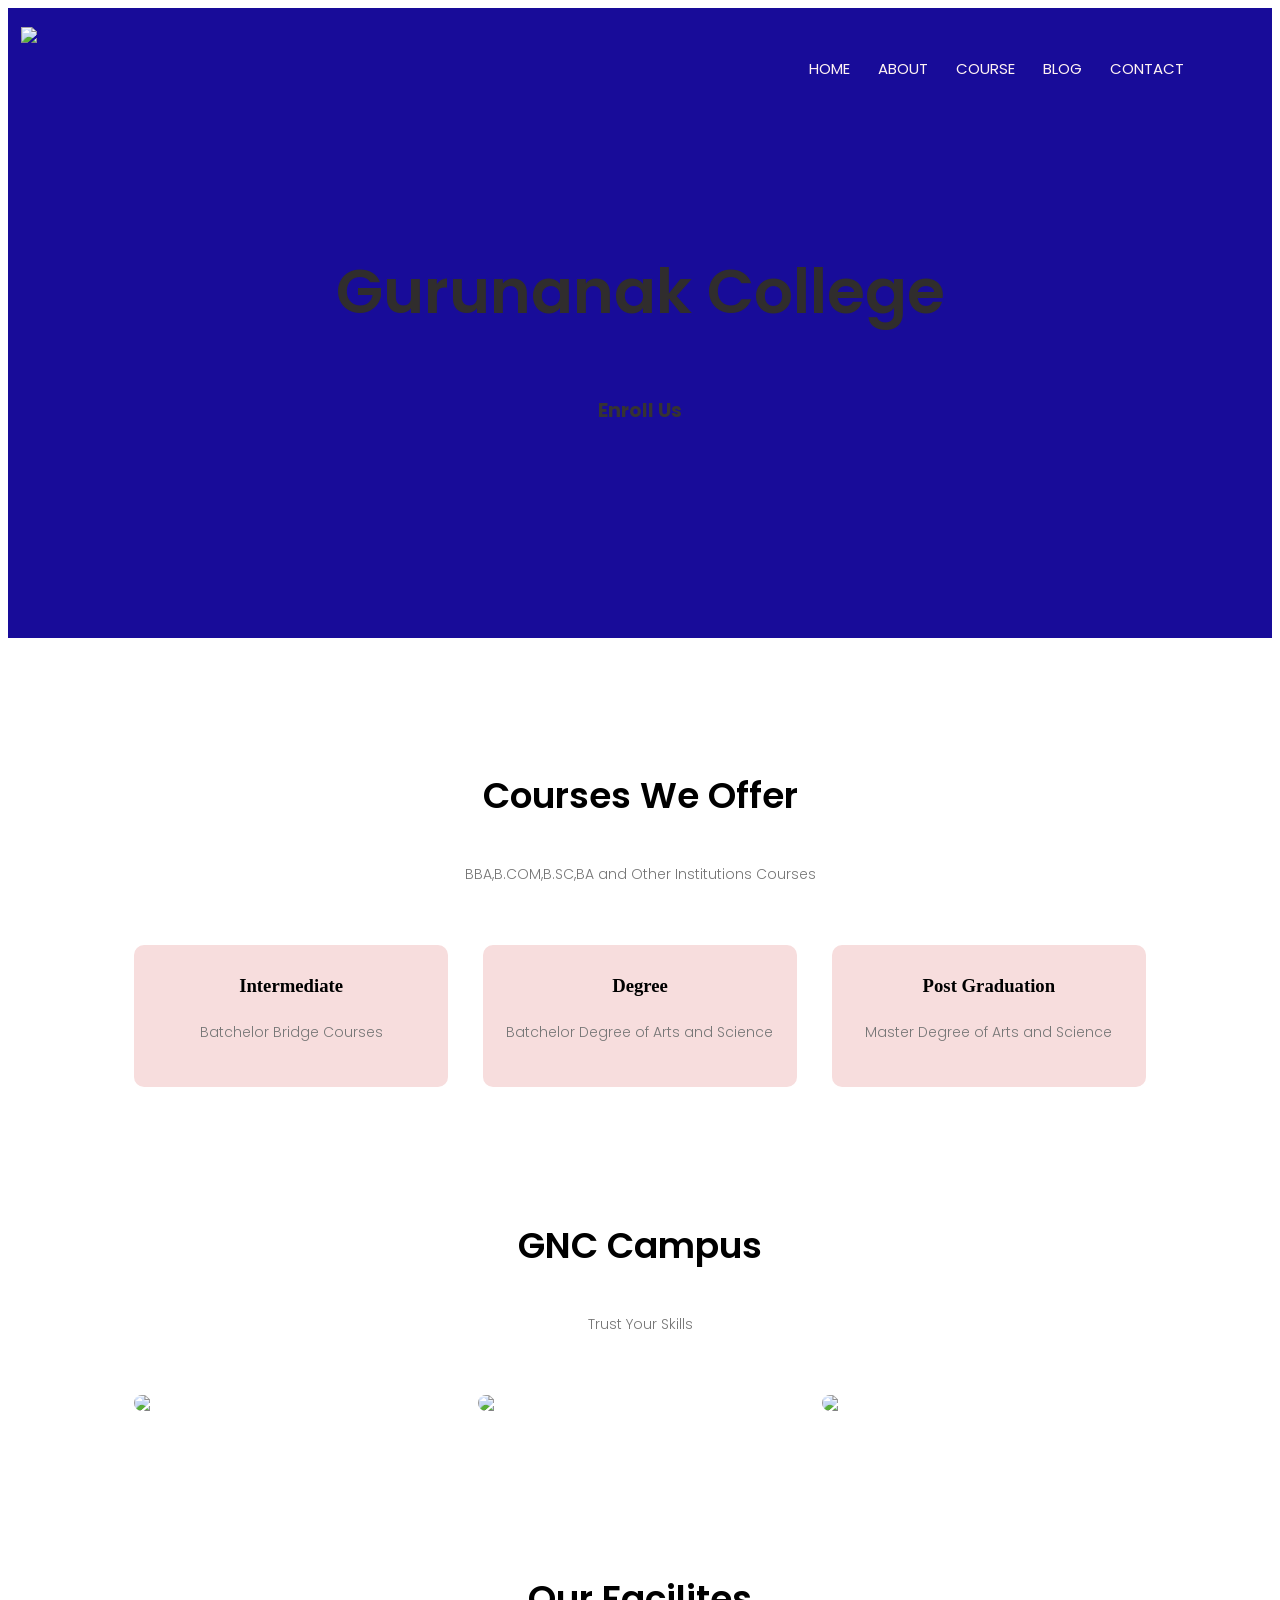
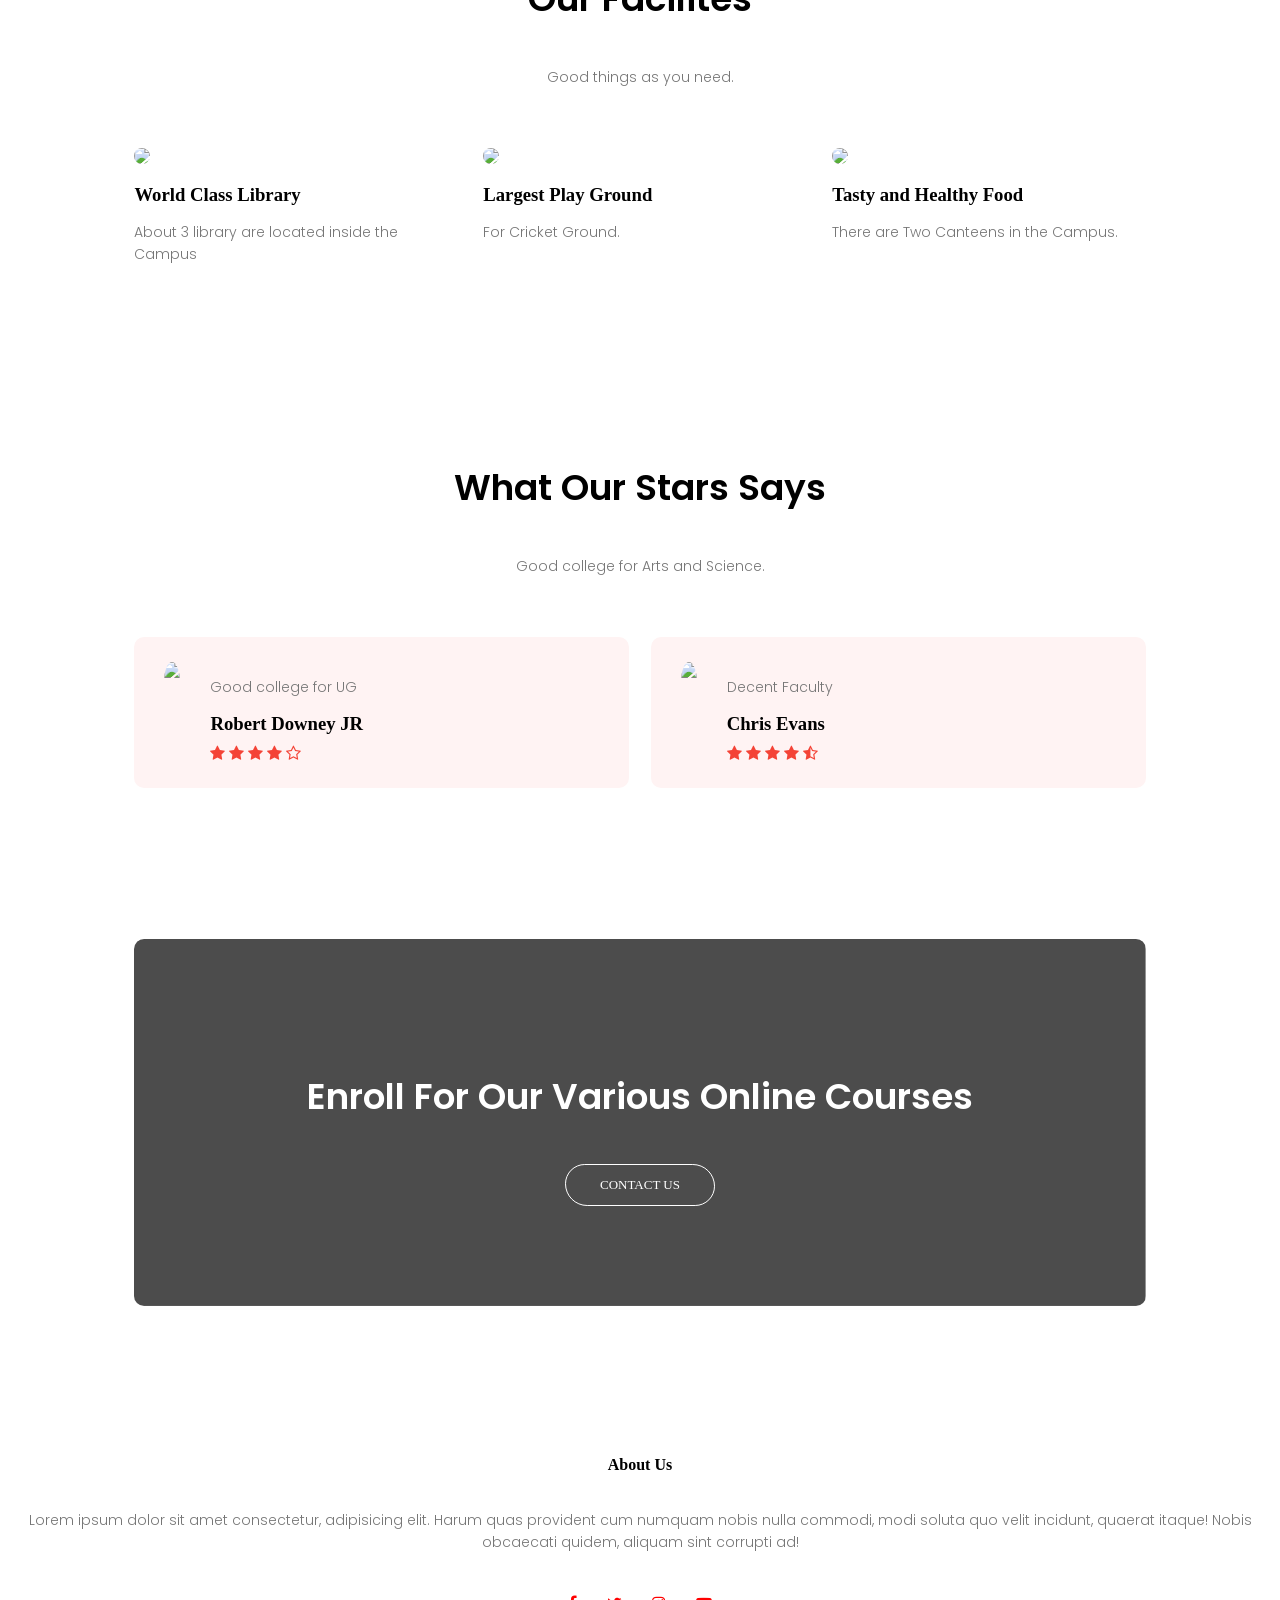
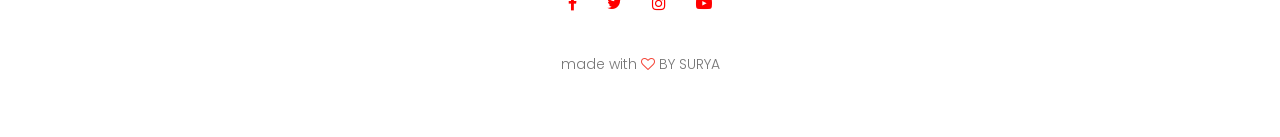
==== index.html @ d2dcc5c5 "Add files via upload" ====
<!DOCTYPE html>
<html>
<head>
    <meta name="viewport" content="with=device-width, initial-scale=1.0">
    <title>Multi Page responsive site sample</title>
    <link rel="stylesheet" href="style.css">
    <link rel="preconnect" href="https://fonts.googleapis.com">
<link rel="preconnect" href="https://fonts.gstatic.com" crossorigin>
<link href="https://fonts.googleapis.com/css2?family=Poppins:wght@200;300;400;600;700&display=swap" rel="stylesheet">
<link rel="stylesheet" href="https://stackpath.bootstrapcdn.com/font-awesome/4.7.0/css/font-awesome.min.css">
    </head>
    <body>
     <section class="header">
         <nav>
             <a href="index.html"><img src="/img/gnc1.png"></a>
             <div class="nav-links" id="navLinks">
                 <i class="fa fa-times" onclick="hideMenu()"></i>  
                <ul>
                    <li><a href="index.html">HOME</a></li>
                    <li><a href="about.html">ABOUT</a></li>
                    <li><a href="course.html">COURSE</a></li>
                    <li><a href="blog.html">BLOG</a></li>
                    <li><a href="contact.html">CONTACT</a></li>
                 </ul>
             </div>
             <i class="fa fa-bars" onclick="showMenu()"></i>
         </nav>
         <div class="text-box">
            
            <h1>Gurunanak College</h1>
             <p>Enroll Us</p>
         </div>
     </section>  

<!---Course--->
    <section class="course">
        <h1>Courses We Offer</h1>
        <p>BBA,B.COM,B.SC,BA and Other Institutions Courses</p>

        <div class="row">
            <div class="course-col">
                <h3>Intermediate</h3>
                <p>Batchelor Bridge Courses</p>
            </div>
            <div class="course-col">
                <h3>Degree</h3>
                <p>Batchelor Degree of Arts and Science</p>
            </div>
            <div class="course-col">
                <h3>Post Graduation</h3>
                <p>Master Degree of Arts and Science</p>
            </div>
        </div>
    </section>
<!---- campus ---->
<section class="campus">
    <h1>GNC Campus</h1>
    <p>Trust Your Skills</p>

    <div class="row">
        <div class="campus-col">
            <img src="/img/ch2.jpg">
            <div class="layer">
                <h3>CHENNAI</h3>
            </div>
        </div>
        <div class="campus-col">
            <img src="/img/nyc.webp">
            <div class="layer">
                <h3>NEW YORK</h3>
            </div>
        </div>
        <div class="campus-col">
            <img src="/img/dc3.jpg">
            <div class="layer">
                <h3>WASHIGNTON D.C</h3>
            </div>
        </div>
    </div>

</section>

 <!---- Facilities ---->

<section class="facilities">
    <h1>Our Facilites</h1>
    <p>Good things as you need.</p>

    <div class="row">
        <div class="facilities-col">
            <img src="/img/lib.jpg">
            <h3>World Class Library</h3>
            <p>About 3 library are located inside the Campus</p>
        </div>
        <div class="facilities-col">
            <img src="/img/ground.jpg">
            <h3>Largest Play Ground</h3>
            <p>For Cricket Ground.</p>
        </div>
        <div class="facilities-col">
            <img src="/img/food.jpg">
            <h3>Tasty and Healthy Food</h3>
            <p>There are Two Canteens in the Campus.</p>
        </div>
    </div>

</section>

   <!---- testimonials ----->

<section class="testimonials">
    <h1>What Our Stars Says</h1>
    <p>Good college for Arts and Science.</p>

    <div class="row">
        <div class="testimonial-col">
            <img src="/img/Stark.png">
            <div>
                <p>Good college for UG</p>
                <h3>Robert Downey JR</h3>
                <i class="fa fa-star" ></i>
                <i class="fa fa-star" ></i>
                <i class="fa fa-star" ></i>
                <i class="fa fa-star" ></i>
                <i class="fa fa-star-o" ></i>
            </div>
        </div>
        <div class="testimonial-col">
            <img src="/img/Chris.png">
            <div>
                <p>Decent Faculty</p>
                <h3>Chris Evans</h3>
                <i class="fa fa-star" ></i>
                <i class="fa fa-star" ></i>
                <i class="fa fa-star" ></i>
                <i class="fa fa-star" ></i>
                <i class="fa fa-star-half-o" ></i>
            </div>
        </div>
    </div>

</section>

<!---- Call To Action ---->

<section class="cta">
    <h1>Enroll For Our Various Online Courses</h1>
    <a href="contact.html" class="hero-btn">CONTACT US</a>

</section>

<!---- Footer ---->       
<section class="footer">
    <h4>About Us</h4>
    <p>Lorem ipsum dolor sit amet consectetur, adipisicing elit. Harum quas provident cum numquam nobis nulla commodi, modi soluta quo velit incidunt, quaerat itaque! Nobis obcaecati quidem, aliquam sint corrupti ad!</p>
    <div class="icons">
        <i class="fa fa-facebook" ></i>
        <i class="fa fa-twitter" ></i>
        <i class="fa fa-instagram" ></i>
        <i class="fa fa-youtube-play"></i>
    </div>
    <p>made with <i class="fa fa-heart-o" ></i> BY SURYA</p>
</section>    




<!----Java Script for toggle menu 3 dashed lines on top right corner---->
<script>
     var navLinks = document.getElementById("navLinks");
    function showMenu(){
        navLinks.style.right="0";
    }
    function hideMenu(){
        navLinks.style.right="-200px";
    }
    </script>  

</body>
</html>
---- style.css ----
p{

    margin-left: 0;

    padding: 0;

    font-family: 'poppins', sans-serif;

}

.header{

    min-height: 70vh;

    width: 100%;

    background-image: url(/img/gif.gif);

    background-color: rgb(24, 12, 153);

    background-position: center;

    background-size: cover;

    position: relative;

    

}


nav{

    display: flex;

    padding: 2% 6%;

    justify-content: space-between;

    align-items: center;

}

nav img{
    width: 100px;

    position: absolute;

    top: 3%;

    left: 1%;

}

.nav-links{

    flex: 1;

    text-align: right;

}

.nav-links ul li{

    list-style: none;

    display: inline-block;

    padding: 8px 12px;

    position: relative;

}

.nav-links ul li a{

    color: #fff3f3;

    text-decoration: none;

    font-size: 15px;

    font-family: poppins;

}

.nav-links ul li::after{

    content: '';

    width: 0%;

    height: 2px;

    background: cyan;

    display: block;

    margin: auto;

    transition: 0.5s;

}

.nav-links ul li:hover::after{

    width: 100%;

}





.text-box{

    width: 90%;

    color: #302d2d;

    position: absolute;

    top: 50%;

    left: 50%;

    transform: translate(-50%,-50%);

    text-align: center;


}

.text-box h1{

    font-size: 62px;

}

.text-box p{

    

    font-size: 14px;

    color: rgb(54, 51, 51);

    font-size: 120%;

    font-weight: bold;

}



.hero-btn{

    display: inline-block;

    text-decoration: none;

    color: #fff;

    border: 1px solid #fff;

    padding: 12px 34px;

    font-size: 13px;

    background: transparent;

    position: relative;

    cursor: pointer;

    border-radius: 25px 28px 25px 28px;

}

.hero-btn:hover{

    border: 1px solid lightblue;

    background: lightseagreen;

    transition: 1s;

}



nav .fa{

    display: none;

}



@media(max-width: 700px){

    .text-box h1{

        font-size: 20px;

    }

    .nav-links ul li{

        display: block;

    }

    .nav-links{

        position: fixed;

        background: #f44336;

        height: 100vh;

        width: 200px;

        top: 0;

        right: -200px;

        text-align: left;

        z-index: 2;

        transition: 1s;



    }

    nav .fa{

        display: block;

        color: #fff;

        margin: 10px;

        font-size: 22px;

        cursor: pointer;

    }

    .nav-links ul{

        padding: 30px;

    }

}

/*----Course----*/



.course{

    width: 80%;

    margin: auto;

    text-align: center;

    padding-top: 100px;

    box-shadow: #222;

}

h1{

    font-size: 36px;

    font-weight: 600;

    font-family: poppins;

}

p{

    color: #777;

    font-size: 14px;

    font-weight: 300;

    line-height: 22px;

    padding: 10px;



}



.row{

    margin-top: 5%;

    display: flex;

    justify-content: space-between;

}

.course-col{

    flex-basis: 31%;

    background: #f7dddd;

    border-radius: 10px;

    margin-bottom: 5%;

    padding: 20px 12px;

    box-sizing: border-box;

    transition: 0.5s;

}

h3{

    text-align: center;

    font-weight: 600;

    margin: 10px 0;

}

.course-col:hover{

    box-shadow: 0 0 20px 0px rgba(0,0,0,0.2);

}

@media(max-width: 700px){

    .row{

        flex-direction: column;

    }

}



/*----Campus----*/



.campus{

    width: 80%;

    margin: auto;

    text-align: center;

    padding-top: 50px;

}

.campus-col{

    flex-basis: 32%;

    border-radius: 10px;

    margin-bottom: 30px;

    position: relative;

    overflow: hidden;

}

.campus-col img{

    width: 100%;

    display: block;

}

.layer{

    background: transparent;

    height: 100%;

    width: 100%;

    position: absolute;

    top: 0;

    left: 0;

    transition: 0.5s;

}

.layer:hover{

    background: rgba(18, 1, 1, 0.2);

}

.layer h3{

    width: 100%;

    font-weight: 500;

    color: #fff;

    font-size: 25px;

    bottom: 0;

    left: 50%;

    transform: translateX(-50%);

    position: absolute;

    opacity: 0;

    transition: 0.5s;

}

.layer:hover h3{

    bottom: 49%;

    opacity: 2;

}



/*----- facilities -----*/



.facilities{

    width: 80%;

    margin: auto;

    text-align: center;

    padding-top: 100px;

}

.facilities-col{

    flex-basis: 31%;

    border-radius: 10px;

    margin-bottom: 5%;

    text-align: left;

}

.facilities-col img{

    width: 100%;

    border-radius: 10px;

}

.facilities-col p{

    padding: 0;

}

.facilities-col h3{

    margin-top: 16px;

    margin-bottom: 15px;

    text-align: left;

}



/*---- testimonials ----*/



.testimonials{

    width: 80%;

    margin: auto;

    padding-top: 100px;

    text-align: center;

}

.testimonial-col{

    flex-basis: 44%;

    border-radius: 10px;

    margin-bottom: 5%;

    text-align: left;

    background: #fff3f3;

    padding: 25px;

    cursor: pointer;

    display: flex;

}

.testimonial-col img{

    height: 40px;

    margin-left: 5px;

    margin-right: 30px;

    border-radius: 50%;

}

.testimonial-col p{

    padding: 0;

}

.testimonial-col h3{

    margin-top: 15px;

    text-align: left;

}

.testimonial-col .fa{

    color: #f44336;

}

@media(max-width: 700px){

    .testimonial-col img{

        margin-left: 0px;

        margin-right: 15px;

    }

}



/*---- Call To Action ----*/



.cta{

    margin: 100px auto;;

    width: 80%;

    background-image: linear-gradient(rgba(0,0,0,0.7),rgba(0,0,0,0.7)),url(/img/contact.jpg);

    background-position: center;

    background-size: cover;

    border-radius: 10px;

    text-align: center;

    padding: 100px 0;

}

.cta h1{

    color: #fff;

    margin-bottom: 40px;

    padding: 0;

    font-family: poppins;

}

@media(max-width: 700px){

    .cta h1{

        font-size: 24px;

    }

}

/*---- Footer ----*/

.footer{

    width: 100%;

    text-align: center;

    padding: 30px 0;

}

.footer h4{

    margin-bottom: 25px;

    margin-top: 20px;

    font-weight: 600;

}

.icons .fa{

    color: red;

    margin: 0 13px;

    cursor: pointer;

    padding: 18px 0;

}

.fa-heart-o{

    color: #f44336;

}



/*---- About Us ----*/



.sub-header{

    height: 62vh;

    width: 100%;

    background-image:url(/img/gnc3.jpg);

    background-position: center;

    background-size: cover;

    text-align: center;

    color: #fff;

}

.sub-header h1{

    margin-top: 70px;
    
    text-align: center;

    font-family: poppins;

}

   
.about-us{

    width: 80%;

    margin: auto;

    padding-top: 80px;

    padding-bottom: 50px;

}

.about-col{

    flex-basis: 48%;

    padding: 30px 2px;

}

.about-col img{

    width: 100%;

}

.about-us h1{

    padding-top: 0;

    font-family: poppins;

}

.about-us p{

    padding: 15px 0 25px;

}

.red-btn{

    border: 1px solid #140201;

    background: transparent;

    color: #f44336;

}

.red-btn:hover{

    color: #fff;

}





/*---- blog-content ----*/

.blog-content{

    width: 80%;

    margin: auto;

    padding: 60px 0;

}

.blog-left{

    flex-basis: 65%;

}

.blog-left img{

    width: 100%;

}

.blog-left h2{

    color: #222;

    font-weight: 600;

    margin: 30px 0;

    font-family: poppins;

}

.blog-left p{

    color: #999;

    padding: 0;

}



.blog-right{

    flex-basis: 32%;

}

.blog-right h3{

    background: #f44336;

    color: #fff;

    padding: 7px 0;

    font-size: 16px;

    margin-bottom: 20px;

}

.blog-right div{

    display: flex;

    align-items: center;

    justify-content: space-between;

    color: #555;

    padding: 8px;

    box-sizing: border-box;

}

.comment-box{

    border: 1px solid #ccc;

    margin: 50px 0;

    padding: 10px 20px;

}

.comment-box h3{

    text-align: left;

}

.comment-form input, .comment-form textarea{

    width: 100%;

    padding: 10px;

    margin: 15px 0;

    box-sizing: border-box;

    border: none;

    outline: none;

    background: #f0f0f0;

}

.comment-form button{

    margin: 10px 0;

}



@media(max-width:700px){

    .sub-header h1{

        font-size: 24px;

    }

}



/*---- contact us page ----*/

.location{

    width: 80%;

    margin: auto;

    padding: 80px 0;

}

.location iframe{

    width: 100%;

}

.contact-us{

    width: 80%;

    margin: auto;

}

.contact-col{

    flex-basis: 48%;

    margin-bottom: 30px;

}

.contact-col div{

    display: flex;

    align-items: center;

    margin-bottom: 40px;

}

.contact-col div .fa{

    font-size: 28px;

    color: #f44336;

    margin: 10px;

    margin-right: 30px;

}

.contact-col div p{

    padding: 0;

}

.contact-col div h5{

    font-size: 20px;

    margin-bottom: 5px;

    color: #555;

    font-weight: 400;

}

.contact-col input, .contact-col textarea{

    width: 100%;

    padding: 15px;

    margin-bottom: 17px;

    outline: none;

    border: 1px solid #ccc;

    box-sizing: border-box;

}
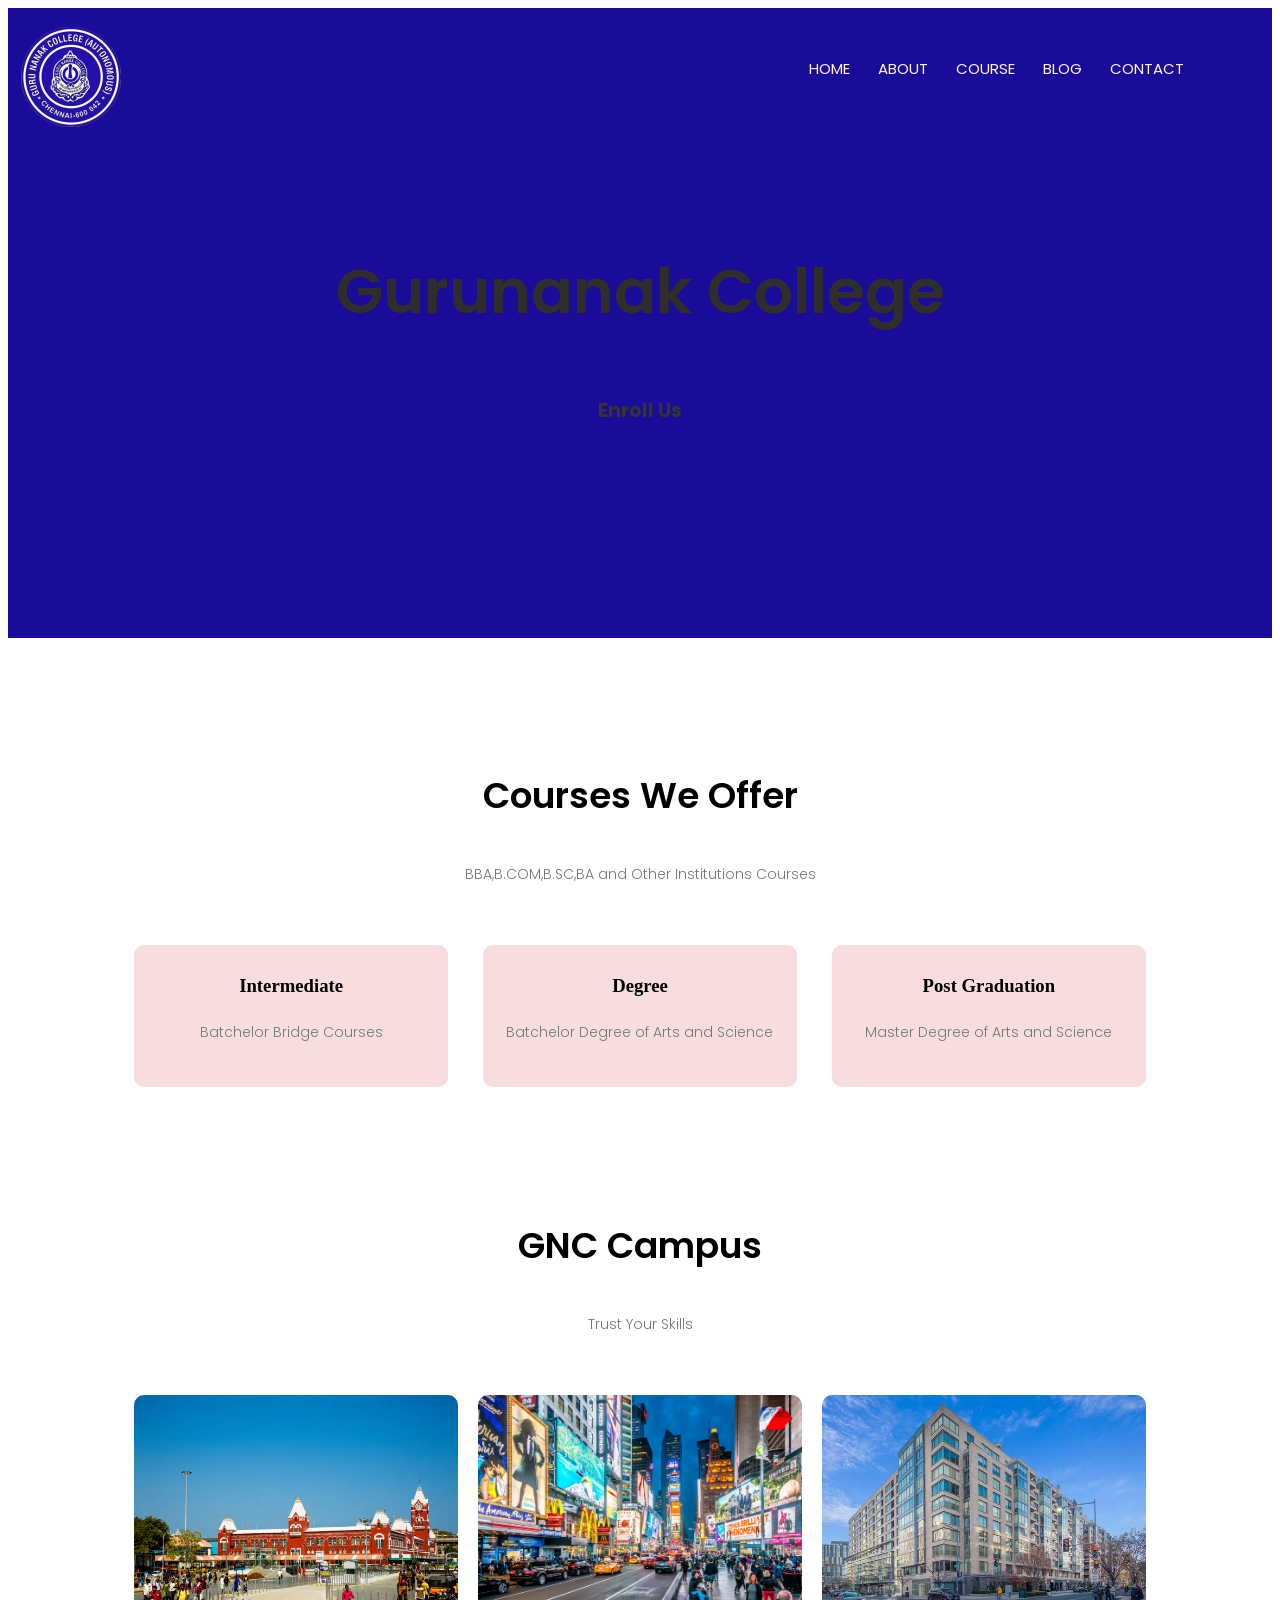
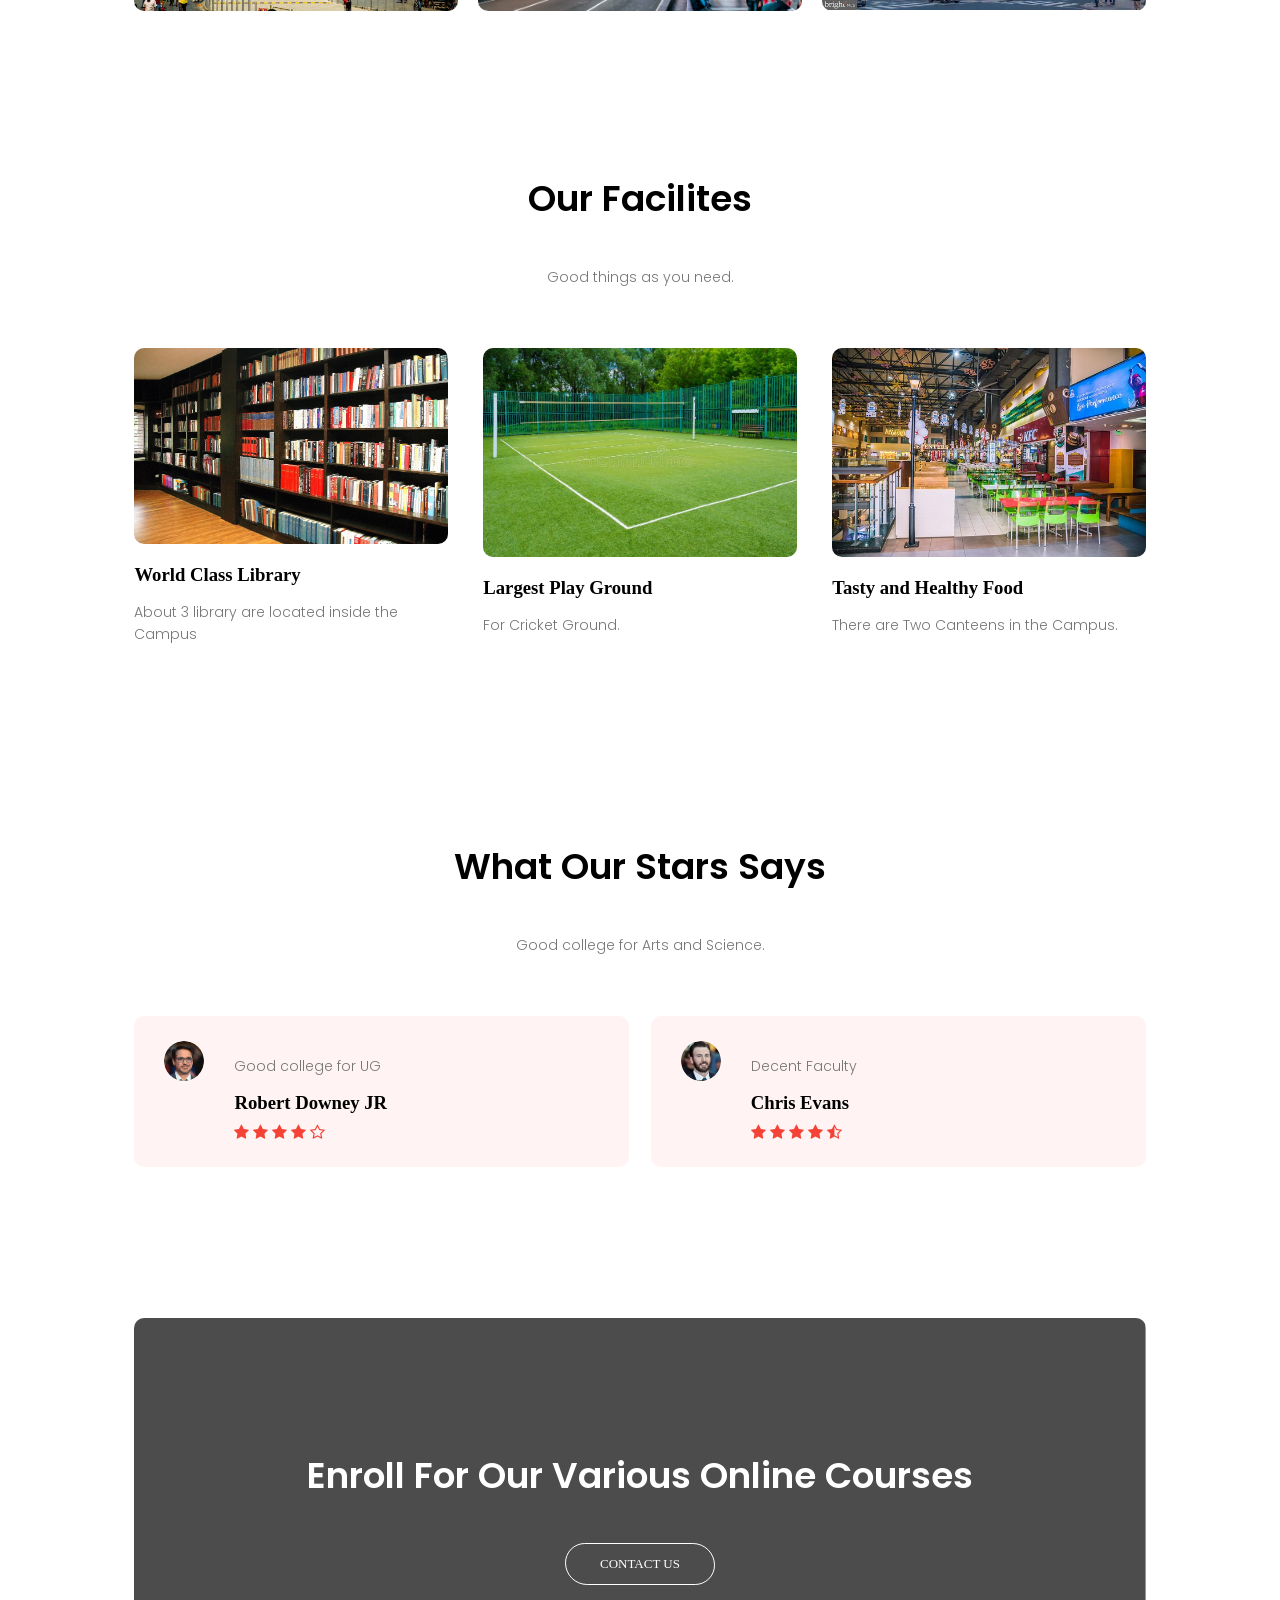
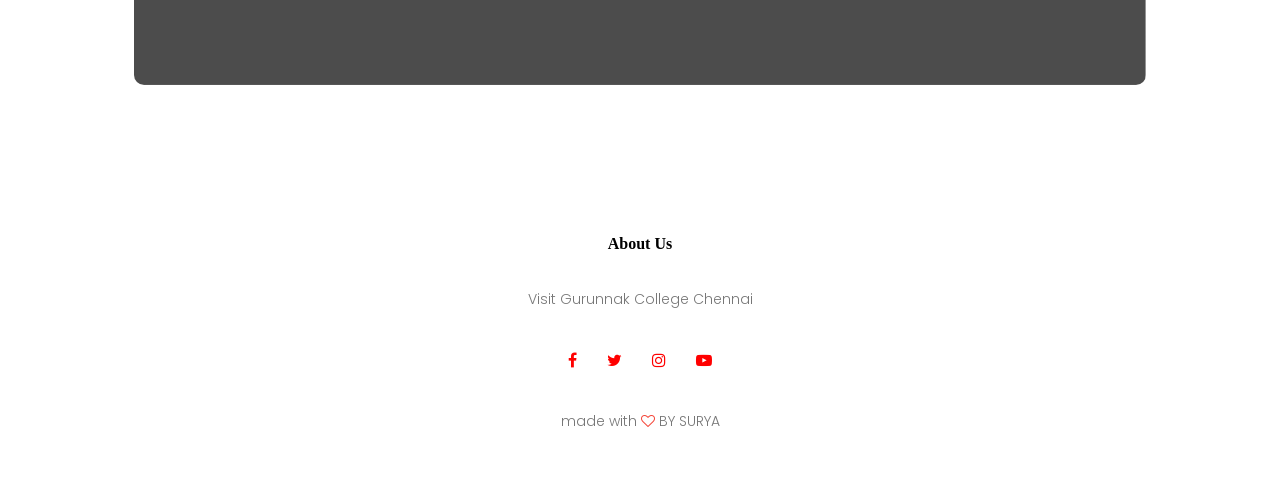
==== commit a141b7b8: "Fix HTML structure and update content" ====
--- a/index.html
+++ b/index.html
@@ -12,7 +12,7 @@
     <body>
      <section class="header">
          <nav>
-             <a href="index.html"><img src="/img/gnc1.png"></a>
+             <a href="index.html"><img src="gnc1.png"></a>
              <div class="nav-links" id="navLinks">
                  <i class="fa fa-times" onclick="hideMenu()"></i>  
                 <ul>
@@ -59,19 +59,19 @@
 
     <div class="row">
         <div class="campus-col">
-            <img src="/img/ch2.jpg">
+            <img src="ch2.jpg">
             <div class="layer">
                 <h3>CHENNAI</h3>
             </div>
         </div>
         <div class="campus-col">
-            <img src="/img/nyc.webp">
+            <img src="nyc.webp">
             <div class="layer">
                 <h3>NEW YORK</h3>
             </div>
         </div>
         <div class="campus-col">
-            <img src="/img/dc3.jpg">
+            <img src="dc3.jpg">
             <div class="layer">
                 <h3>WASHIGNTON D.C</h3>
             </div>
@@ -88,17 +88,17 @@
 
     <div class="row">
         <div class="facilities-col">
-            <img src="/img/lib.jpg">
+            <img src="lib.jpg">
             <h3>World Class Library</h3>
             <p>About 3 library are located inside the Campus</p>
         </div>
         <div class="facilities-col">
-            <img src="/img/ground.jpg">
+            <img src="ground.jpg">
             <h3>Largest Play Ground</h3>
             <p>For Cricket Ground.</p>
         </div>
         <div class="facilities-col">
-            <img src="/img/food.jpg">
+            <img src="food.jpg">
             <h3>Tasty and Healthy Food</h3>
             <p>There are Two Canteens in the Campus.</p>
         </div>
@@ -114,7 +114,7 @@
 
     <div class="row">
         <div class="testimonial-col">
-            <img src="/img/Stark.png">
+            <img src="Stark.png">
             <div>
                 <p>Good college for UG</p>
                 <h3>Robert Downey JR</h3>
@@ -126,7 +126,7 @@
             </div>
         </div>
         <div class="testimonial-col">
-            <img src="/img/Chris.png">
+            <img src="Chris.png">
             <div>
                 <p>Decent Faculty</p>
                 <h3>Chris Evans</h3>
@@ -152,7 +152,7 @@
 <!---- Footer ---->       
 <section class="footer">
     <h4>About Us</h4>
-    <p>Lorem ipsum dolor sit amet consectetur, adipisicing elit. Harum quas provident cum numquam nobis nulla commodi, modi soluta quo velit incidunt, quaerat itaque! Nobis obcaecati quidem, aliquam sint corrupti ad!</p>
+    <p>Visit Gurunnak College Chennai</p>
     <div class="icons">
         <i class="fa fa-facebook" ></i>
         <i class="fa fa-twitter" ></i>
